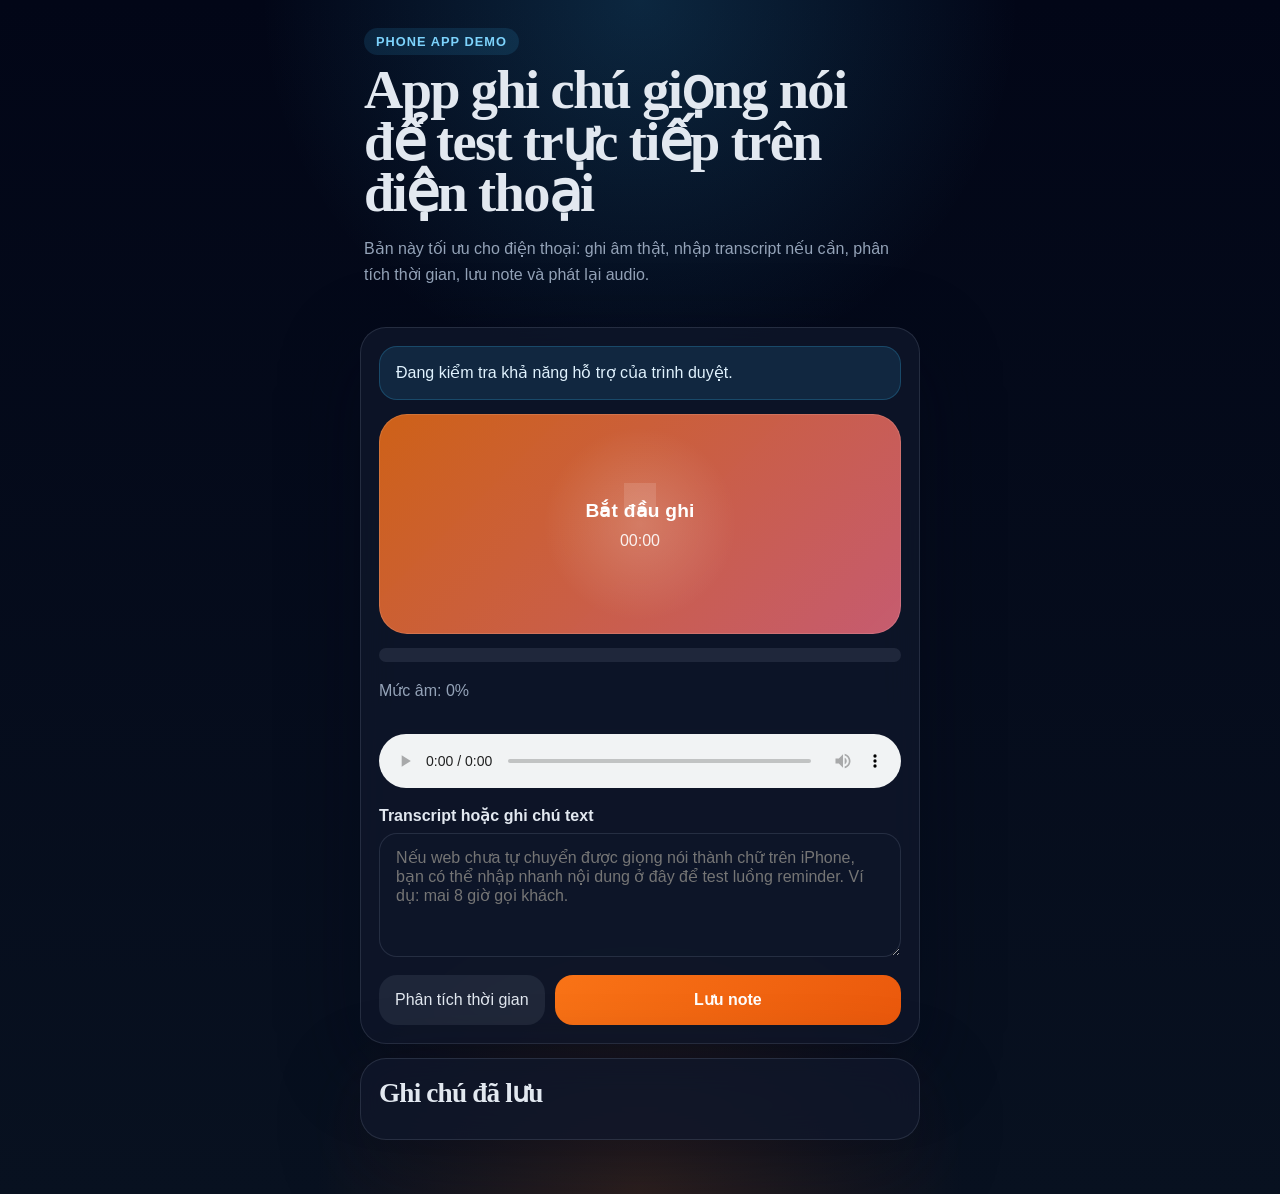
==== phone-app.html @ c5cde30c "Add files via upload" ====
<!DOCTYPE html>
<html lang="vi">
<head>
  <meta charset="UTF-8">
  <meta name="viewport" content="width=device-width, initial-scale=1.0, viewport-fit=cover">
  <meta name="theme-color" content="#0f172a">
  <title>Voice Reminder App Demo</title>
  <style>
    :root {
      --bg: #081120;
      --panel: rgba(15, 23, 42, 0.82);
      --panel-strong: #111c33;
      --line: rgba(148, 163, 184, 0.18);
      --text: #e2e8f0;
      --muted: #94a3b8;
      --accent: #f97316;
      --accent-2: #38bdf8;
      --danger: #fb7185;
      --success: #22c55e;
      --shadow: 0 24px 80px rgba(2, 6, 23, 0.42);
      font-family: "Segoe UI", Tahoma, Geneva, Verdana, sans-serif;
    }

    * {
      box-sizing: border-box;
    }

    body {
      margin: 0;
      min-height: 100vh;
      color: var(--text);
      background:
        radial-gradient(circle at top, rgba(56, 189, 248, 0.18), transparent 28%),
        radial-gradient(circle at bottom, rgba(249, 115, 22, 0.16), transparent 24%),
        linear-gradient(180deg, #020617 0%, var(--bg) 100%);
    }

    button,
    input,
    textarea {
      font: inherit;
    }

    .shell {
      width: min(560px, calc(100% - 20px));
      margin: 0 auto;
      padding: 20px 0 40px;
    }

    .hero {
      margin-bottom: 16px;
      padding: 8px 4px;
    }

    .chip {
      display: inline-flex;
      margin-bottom: 10px;
      padding: 6px 12px;
      border-radius: 999px;
      background: rgba(56, 189, 248, 0.12);
      color: #7dd3fc;
      font-size: 0.8rem;
      font-weight: 700;
      letter-spacing: 0.08em;
      text-transform: uppercase;
    }

    h1,
    h2,
    h3 {
      margin: 0;
      font-family: Georgia, "Times New Roman", serif;
      letter-spacing: -0.03em;
    }

    h1 {
      font-size: clamp(2.2rem, 8vw, 3.4rem);
      line-height: 0.95;
      margin-bottom: 10px;
    }

    .hero p,
    .helper,
    .meta,
    .empty {
      color: var(--muted);
      line-height: 1.6;
    }

    .panel {
      margin-bottom: 14px;
      padding: 18px;
      border-radius: 26px;
      background: var(--panel);
      border: 1px solid var(--line);
      box-shadow: var(--shadow);
      backdrop-filter: blur(18px);
    }

    .status,
    .warning,
    .suggestion {
      margin-bottom: 14px;
      padding: 14px 16px;
      border-radius: 18px;
      line-height: 1.5;
    }

    .status {
      background: rgba(56, 189, 248, 0.12);
      border: 1px solid rgba(56, 189, 248, 0.22);
      color: #e0f2fe;
    }

    .warning {
      background: rgba(251, 113, 133, 0.12);
      border: 1px solid rgba(251, 113, 133, 0.22);
      color: #fecdd3;
    }

    .suggestion {
      background: rgba(34, 197, 94, 0.12);
      border: 1px solid rgba(34, 197, 94, 0.22);
      color: #dcfce7;
    }

    .record-cta {
      width: 100%;
      min-height: 220px;
      border: 0;
      border-radius: 28px;
      background:
        radial-gradient(circle at center, rgba(255,255,255,0.18), transparent 34%),
        linear-gradient(135deg, rgba(249, 115, 22, 0.82), rgba(251, 113, 133, 0.78));
      color: #fff;
      box-shadow: inset 0 0 0 1px rgba(255,255,255,0.12);
      cursor: pointer;
    }

    .record-cta.is-recording {
      animation: pulse 1.4s infinite;
    }

    .record-dot {
      width: 92px;
      height: 92px;
      margin: 0 auto 16px;
      border-radius: 999px;
      background: rgba(255,255,255,0.92);
      box-shadow: 0 0 0 16px rgba(255,255,255,0.12);
    }

    .record-label {
      display: block;
      font-size: 1.2rem;
      font-weight: 700;
      letter-spacing: 0.01em;
    }

    .record-timer {
      display: block;
      margin-top: 10px;
      opacity: 0.9;
    }

    .meter {
      width: 100%;
      height: 14px;
      margin: 14px 0 8px;
      border-radius: 999px;
      overflow: hidden;
      background: rgba(148, 163, 184, 0.14);
    }

    .meter-fill {
      width: 0%;
      height: 100%;
      border-radius: inherit;
      background: linear-gradient(90deg, var(--accent-2), var(--success), var(--accent));
      transition: width 80ms linear;
    }

    .field {
      display: block;
      margin: 14px 0 8px;
      font-weight: 700;
    }

    textarea,
    input[type="text"] {
      width: 100%;
      border: 1px solid var(--line);
      border-radius: 18px;
      padding: 14px 16px;
      color: var(--text);
      background: rgba(15, 23, 42, 0.72);
    }

    textarea {
      min-height: 124px;
      resize: vertical;
    }

    .row {
      display: flex;
      gap: 10px;
      margin-top: 14px;
    }

    .btn {
      border: 0;
      border-radius: 18px;
      min-height: 50px;
      padding: 12px 16px;
      cursor: pointer;
    }

    .btn.primary {
      flex: 1;
      background: linear-gradient(135deg, var(--accent), #ea580c);
      color: #fff;
      font-weight: 700;
    }

    .btn.secondary {
      background: rgba(148, 163, 184, 0.12);
      color: var(--text);
    }

    .btn:disabled {
      opacity: 0.45;
      cursor: not-allowed;
    }

    .audio {
      width: 100%;
      margin-top: 14px;
    }

    .section-title {
      margin-bottom: 12px;
      font-size: 1.7rem;
    }

    .cards {
      display: grid;
      gap: 12px;
    }

    .card {
      border-radius: 20px;
      padding: 16px;
      background: var(--panel-strong);
      border: 1px solid var(--line);
    }

    .card h3 {
      font-size: 1.15rem;
      margin-bottom: 8px;
    }

    .card p {
      margin: 0 0 10px;
      line-height: 1.6;
      color: var(--muted);
    }

    .card audio {
      width: 100%;
      margin-top: 10px;
    }

    .meta {
      display: flex;
      gap: 10px;
      flex-wrap: wrap;
      font-size: 0.92rem;
    }

    .pill {
      display: inline-flex;
      padding: 6px 10px;
      border-radius: 999px;
      background: rgba(56, 189, 248, 0.08);
      color: #bae6fd;
    }

    .empty {
      padding: 18px;
      border-radius: 18px;
      border: 1px dashed var(--line);
      text-align: center;
    }

    @keyframes pulse {
      0%, 100% { transform: scale(1); }
      50% { transform: scale(1.015); }
    }
  </style>
</head>
<body>
  <main class="shell">
    <section class="hero">
      <span class="chip">Phone App Demo</span>
      <h1>App ghi chú giọng nói để test trực tiếp trên điện thoại</h1>
      <p>
        Bản này tối ưu cho điện thoại: ghi âm thật, nhập transcript nếu cần, phân tích thời gian, lưu note và phát lại audio.
      </p>
    </section>

    <section class="panel">
      <div id="statusBox" class="status">Đang kiểm tra khả năng hỗ trợ của trình duyệt.</div>
      <div id="warningBox" class="warning" hidden></div>
      <button id="recordBtn" class="record-cta" type="button">
        <span class="record-dot"></span>
        <span id="recordLabel" class="record-label">Bắt đầu ghi</span>
        <span id="recordTimer" class="record-timer">00:00</span>
      </button>
      <div class="meter" aria-hidden="true">
        <div id="meterFill" class="meter-fill"></div>
      </div>
      <p id="meterText" class="helper">Mức âm: 0%</p>
      <audio id="draftAudio" class="audio" controls></audio>

      <label class="field" for="transcriptInput">Transcript hoặc ghi chú text</label>
      <textarea id="transcriptInput" placeholder="Nếu web chưa tự chuyển được giọng nói thành chữ trên iPhone, bạn có thể nhập nhanh nội dung ở đây để test luồng reminder. Ví dụ: mai 8 giờ gọi khách."></textarea>

      <div id="suggestionBox" class="suggestion" hidden></div>

      <div class="row">
        <button id="analyzeBtn" class="btn secondary" type="button">Phân tích thời gian</button>
        <button id="saveBtn" class="btn primary" type="button">Lưu note</button>
      </div>
    </section>

    <section class="panel">
      <h2 class="section-title">Ghi chú đã lưu</h2>
      <div id="notesList" class="cards"></div>
    </section>
  </main>

  <script type="module" src="./src/phone-app.js"></script>
</body>
</html>
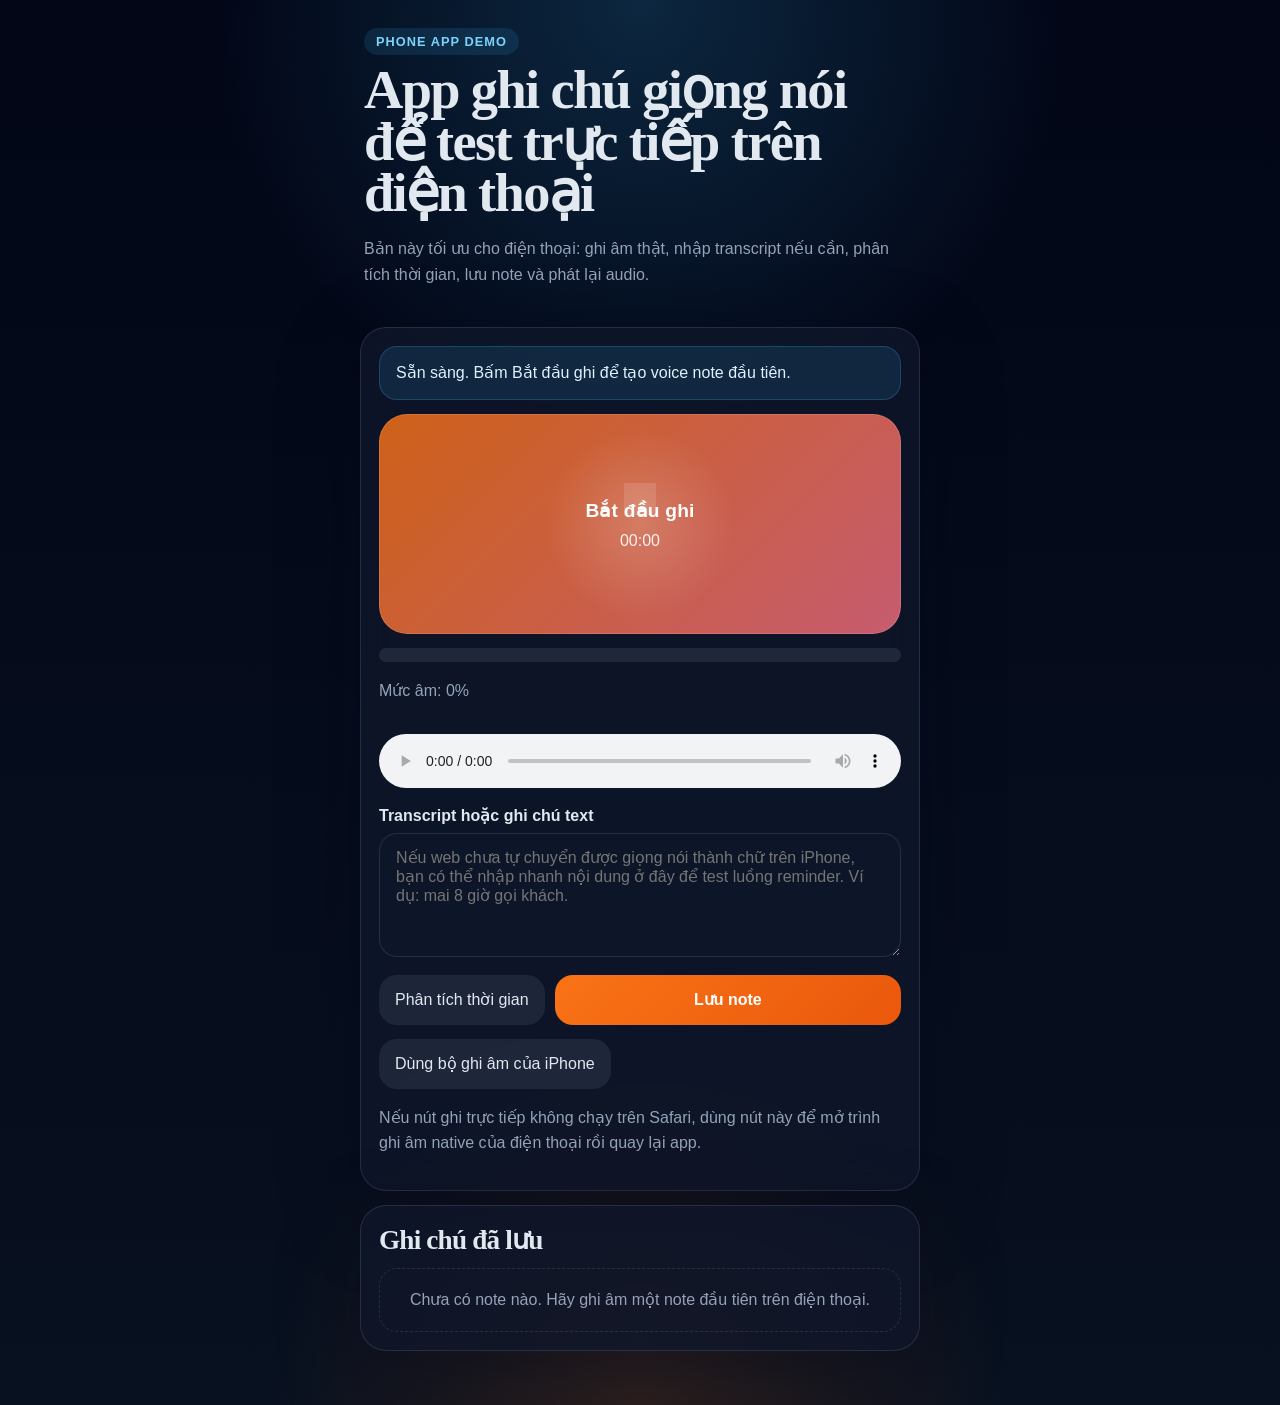
==== commit 43eef7e0: "Add phone demo source files and iPhone audio fallback" ====
--- a/phone-app.html
+++ b/phone-app.html
@@ -331,6 +331,14 @@
         <button id="analyzeBtn" class="btn secondary" type="button">Phân tích thời gian</button>
         <button id="saveBtn" class="btn primary" type="button">Lưu note</button>
       </div>
+
+      <input id="nativeAudioInput" type="file" accept="audio/*" capture hidden>
+      <div class="row">
+        <button id="nativeRecordBtn" class="btn secondary" type="button">Dùng bộ ghi âm của iPhone</button>
+      </div>
+      <p class="helper">
+        Nếu nút ghi trực tiếp không chạy trên Safari, dùng nút này để mở trình ghi âm native của điện thoại rồi quay lại app.
+      </p>
     </section>
 
     <section class="panel">
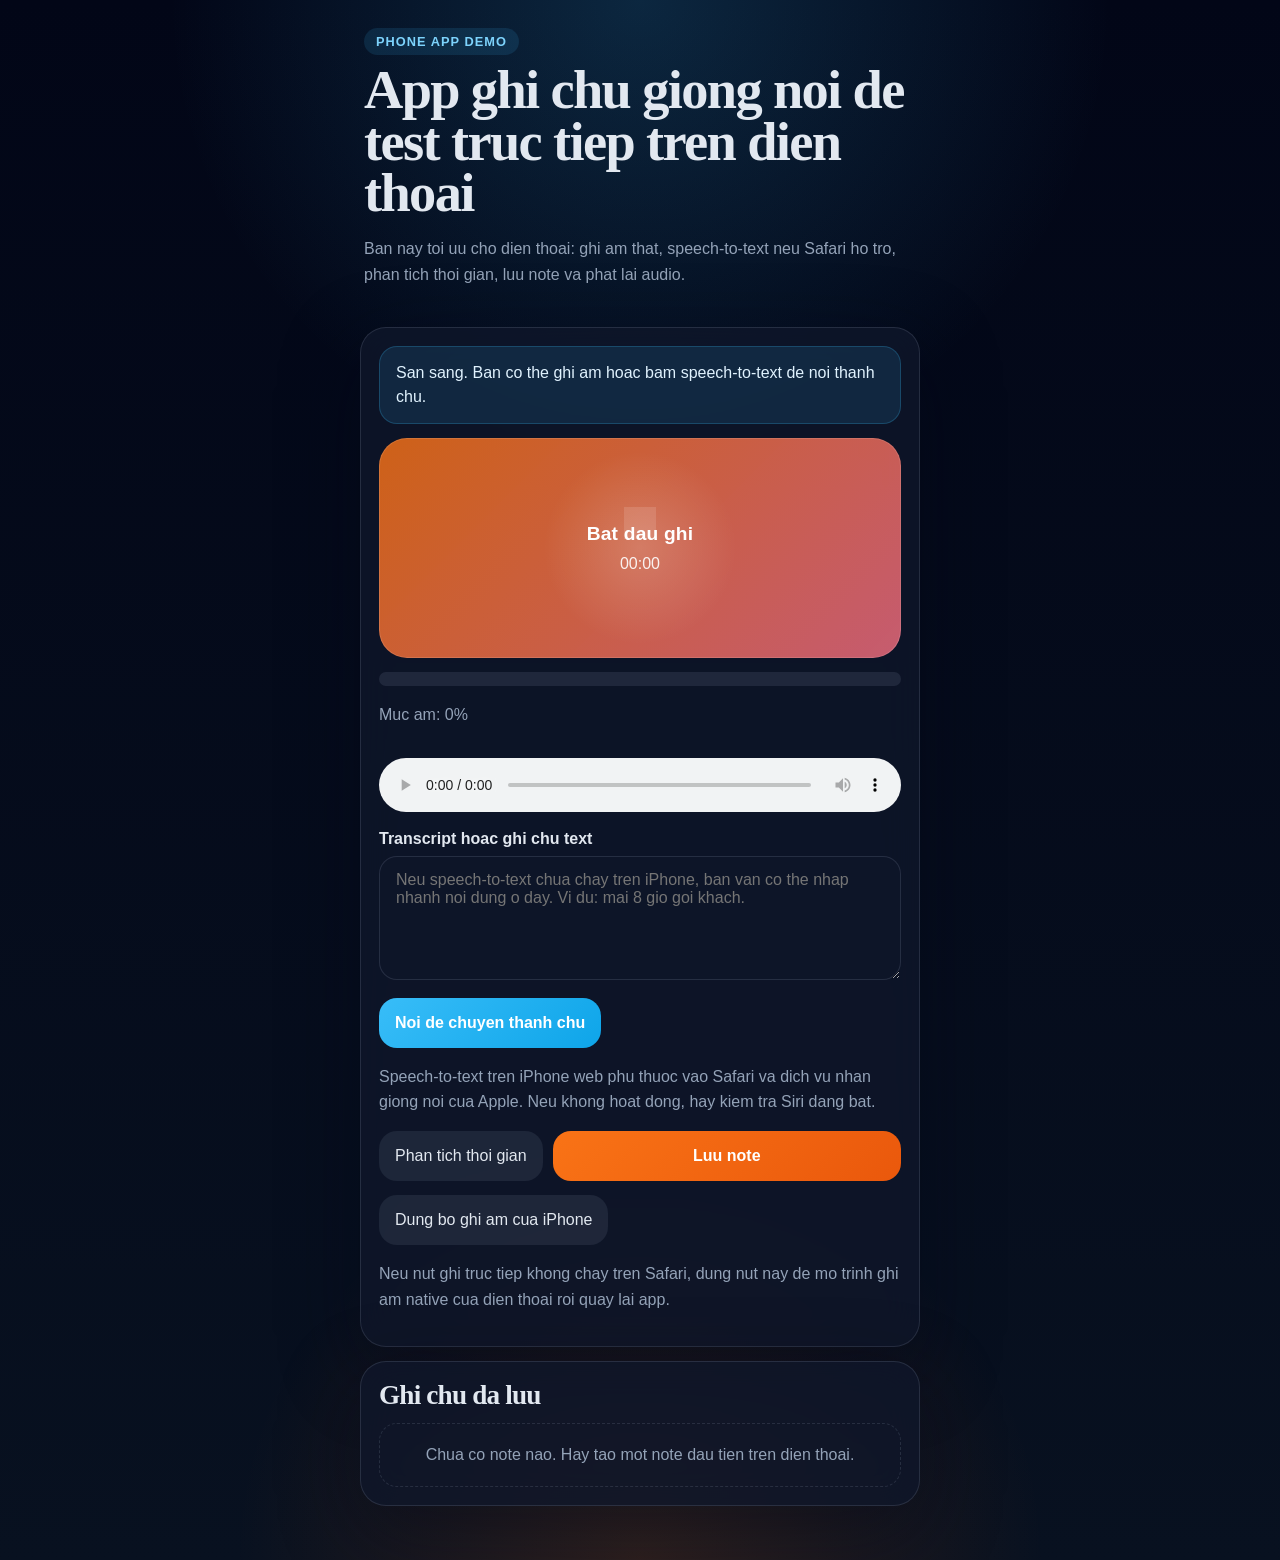
==== commit 037bab71: "Add speech-to-text to phone demo" ====
--- a/phone-app.html
+++ b/phone-app.html
@@ -227,6 +227,12 @@
       color: var(--text);
     }
 
+    .btn.accent {
+      background: linear-gradient(135deg, var(--accent-2), #0ea5e9);
+      color: #fff;
+      font-weight: 700;
+    }
+
     .btn:disabled {
       opacity: 0.45;
       cursor: not-allowed;
@@ -302,47 +308,56 @@
   <main class="shell">
     <section class="hero">
       <span class="chip">Phone App Demo</span>
-      <h1>App ghi chú giọng nói để test trực tiếp trên điện thoại</h1>
+      <h1>App ghi chu giong noi de test truc tiep tren dien thoai</h1>
       <p>
-        Bản này tối ưu cho điện thoại: ghi âm thật, nhập transcript nếu cần, phân tích thời gian, lưu note và phát lại audio.
+        Ban nay toi uu cho dien thoai: ghi am that, speech-to-text neu Safari ho tro, phan tich thoi gian, luu note va phat lai audio.
       </p>
     </section>
 
     <section class="panel">
-      <div id="statusBox" class="status">Đang kiểm tra khả năng hỗ trợ của trình duyệt.</div>
+      <div id="statusBox" class="status">Dang kiem tra kha nang ho tro cua trinh duyet.</div>
       <div id="warningBox" class="warning" hidden></div>
+
       <button id="recordBtn" class="record-cta" type="button">
         <span class="record-dot"></span>
-        <span id="recordLabel" class="record-label">Bắt đầu ghi</span>
+        <span id="recordLabel" class="record-label">Bat dau ghi</span>
         <span id="recordTimer" class="record-timer">00:00</span>
       </button>
+
       <div class="meter" aria-hidden="true">
         <div id="meterFill" class="meter-fill"></div>
       </div>
-      <p id="meterText" class="helper">Mức âm: 0%</p>
+      <p id="meterText" class="helper">Muc am: 0%</p>
       <audio id="draftAudio" class="audio" controls></audio>
 
-      <label class="field" for="transcriptInput">Transcript hoặc ghi chú text</label>
-      <textarea id="transcriptInput" placeholder="Nếu web chưa tự chuyển được giọng nói thành chữ trên iPhone, bạn có thể nhập nhanh nội dung ở đây để test luồng reminder. Ví dụ: mai 8 giờ gọi khách."></textarea>
+      <label class="field" for="transcriptInput">Transcript hoac ghi chu text</label>
+      <textarea id="transcriptInput" placeholder="Neu speech-to-text chua chay tren iPhone, ban van co the nhap nhanh noi dung o day. Vi du: mai 8 gio goi khach."></textarea>
+
+      <div class="row">
+        <button id="speechBtn" class="btn accent" type="button">Noi de chuyen thanh chu</button>
+      </div>
+      <p class="helper">
+        Speech-to-text tren iPhone web phu thuoc vao Safari va dich vu nhan giong noi cua Apple. Neu khong hoat dong, hay kiem tra Siri dang bat.
+      </p>
 
       <div id="suggestionBox" class="suggestion" hidden></div>
 
       <div class="row">
-        <button id="analyzeBtn" class="btn secondary" type="button">Phân tích thời gian</button>
-        <button id="saveBtn" class="btn primary" type="button">Lưu note</button>
+        <button id="analyzeBtn" class="btn secondary" type="button">Phan tich thoi gian</button>
+        <button id="saveBtn" class="btn primary" type="button">Luu note</button>
       </div>
 
       <input id="nativeAudioInput" type="file" accept="audio/*" capture hidden>
       <div class="row">
-        <button id="nativeRecordBtn" class="btn secondary" type="button">Dùng bộ ghi âm của iPhone</button>
+        <button id="nativeRecordBtn" class="btn secondary" type="button">Dung bo ghi am cua iPhone</button>
       </div>
       <p class="helper">
-        Nếu nút ghi trực tiếp không chạy trên Safari, dùng nút này để mở trình ghi âm native của điện thoại rồi quay lại app.
+        Neu nut ghi truc tiep khong chay tren Safari, dung nut nay de mo trinh ghi am native cua dien thoai roi quay lai app.
       </p>
     </section>
 
     <section class="panel">
-      <h2 class="section-title">Ghi chú đã lưu</h2>
+      <h2 class="section-title">Ghi chu da luu</h2>
       <div id="notesList" class="cards"></div>
     </section>
   </main>
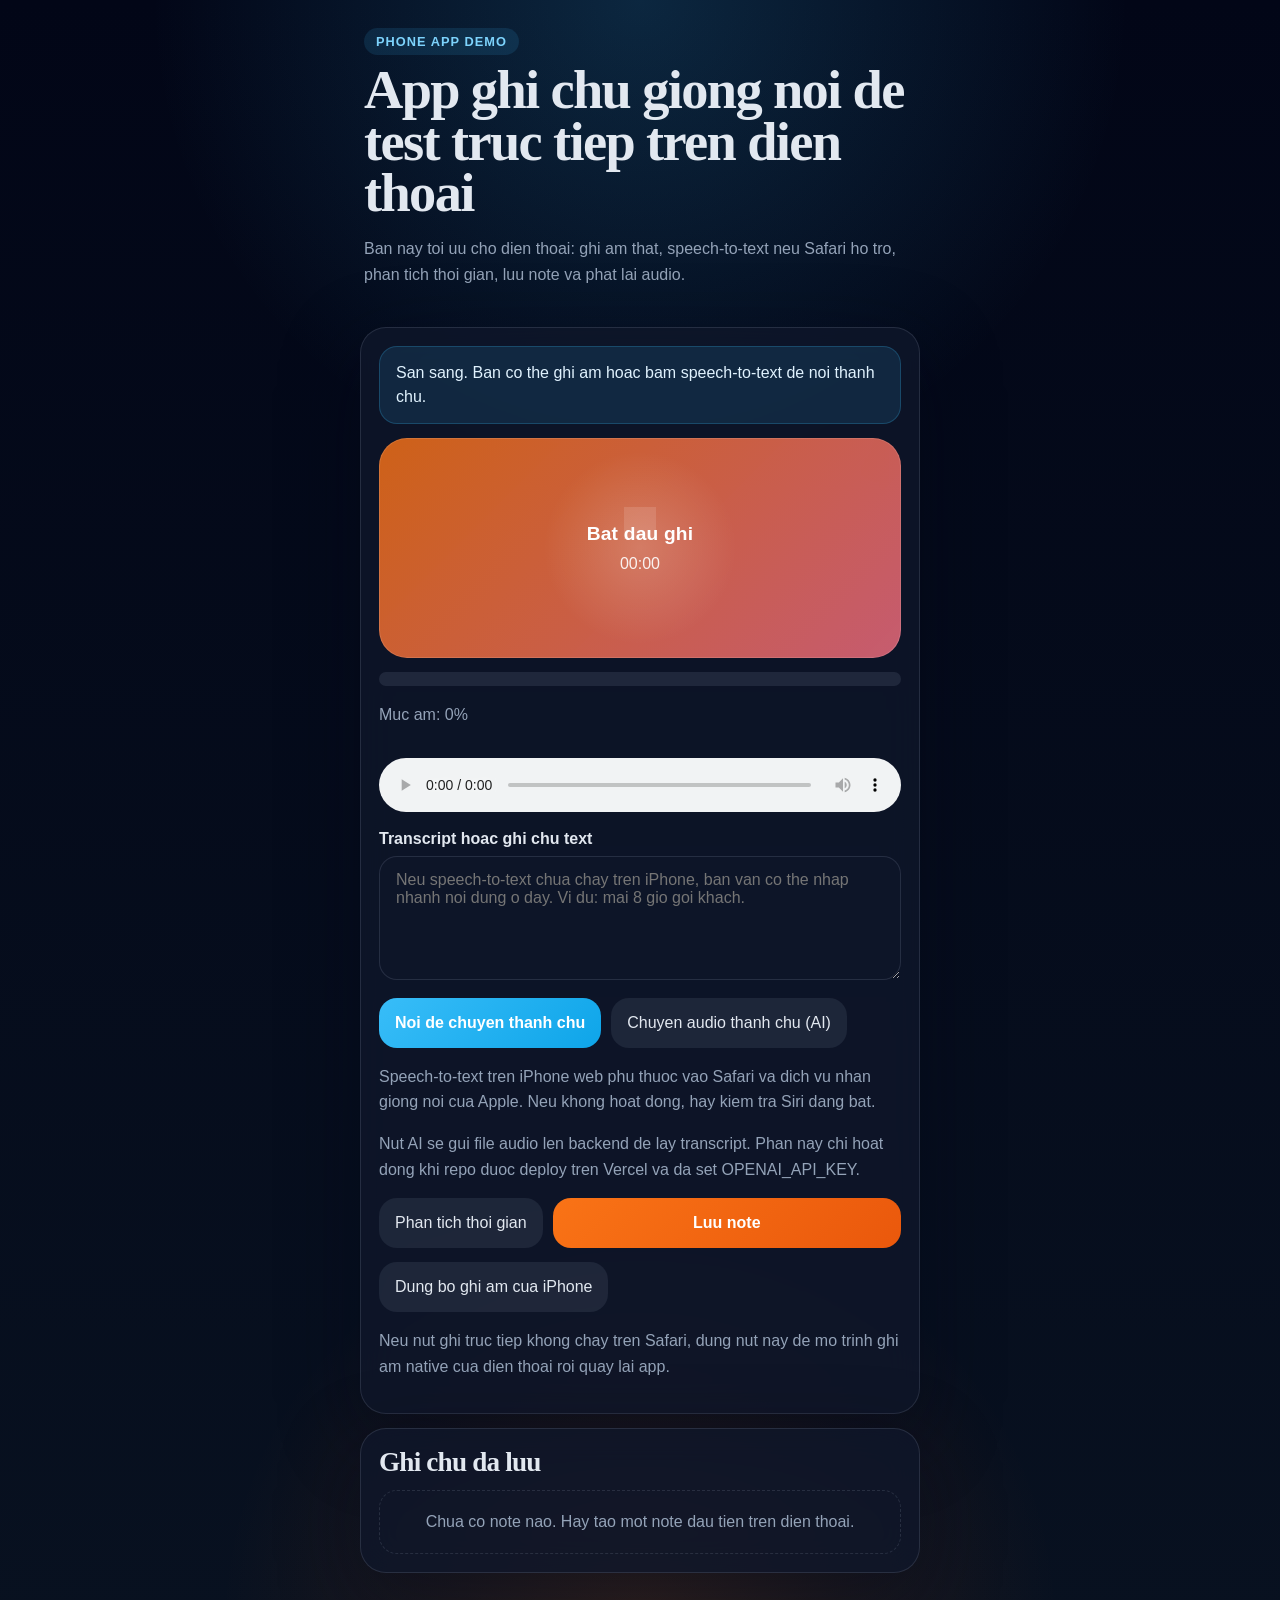
==== commit d3f480c6: "Add OpenAI transcription endpoint for phone demo" ====
--- a/phone-app.html
+++ b/phone-app.html
@@ -335,9 +335,13 @@
 
       <div class="row">
         <button id="speechBtn" class="btn accent" type="button">Noi de chuyen thanh chu</button>
+        <button id="transcribeBtn" class="btn secondary" type="button">Chuyen audio thanh chu (AI)</button>
       </div>
       <p class="helper">
         Speech-to-text tren iPhone web phu thuoc vao Safari va dich vu nhan giong noi cua Apple. Neu khong hoat dong, hay kiem tra Siri dang bat.
+      </p>
+      <p class="helper">
+        Nut AI se gui file audio len backend de lay transcript. Phan nay chi hoat dong khi repo duoc deploy tren Vercel va da set OPENAI_API_KEY.
       </p>
 
       <div id="suggestionBox" class="suggestion" hidden></div>
